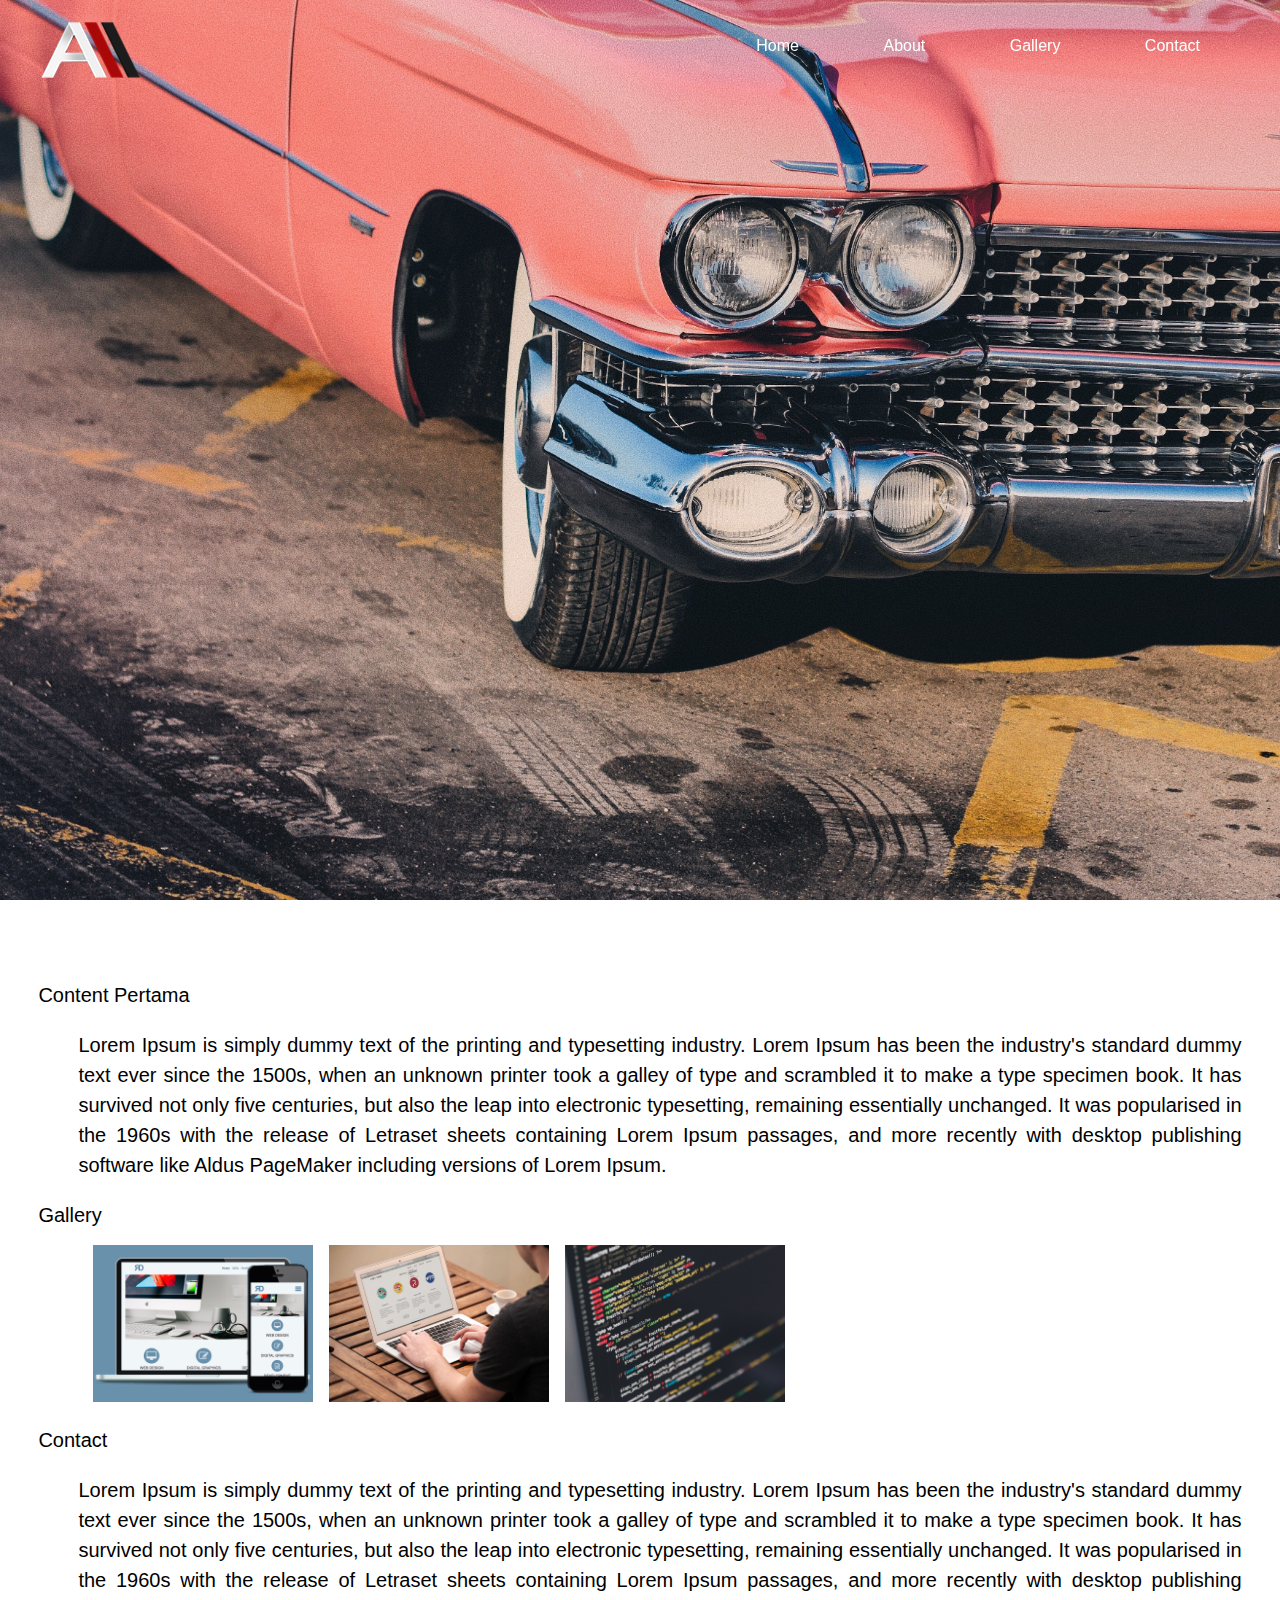
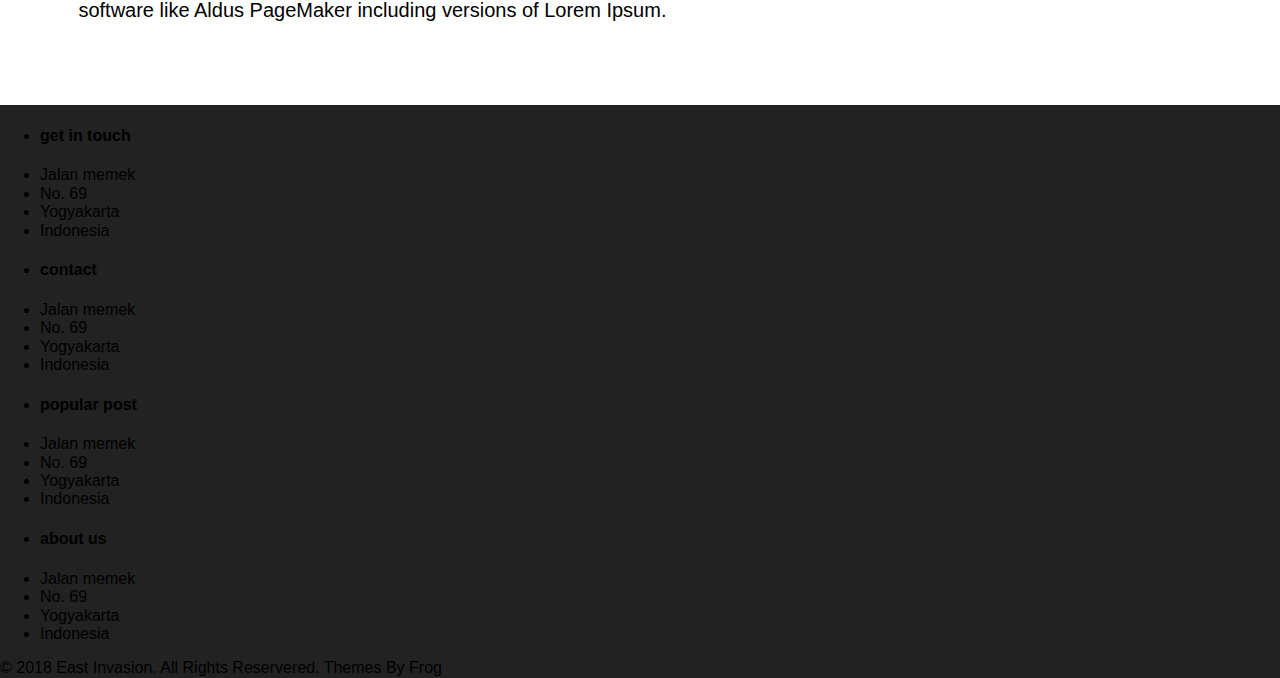
==== indexDROPlol.html @ 2ae95cde "tes" ====
<!DOCTYPE html>
<html>
  <head>
    <script type="text/javascript" src="jquery/jquery-3.3.1.js"></script>
    <script type="text/javascript" src="jquery.min.js"></script>
      <script type="text/javascript" src="jquery/jquery-3.3.1/slim.js"></script>
      <script src="function.js"></script>
      <link rel="stylesheet" type="text/css" href="css/normalize.css">
      <link rel="stylesheet" type="text/css" href="css/lightbox.min.css">
      <script type="text/javascript" src="jquery/lightbox-plus-jquery.min.js"></script>
      <link rel="stylesheet" type="text/css" href="style.css">
      <link rel="stylesheet" href="https://maxcdn.bootstrapcdn.com/font-awesome/4.7.0/css/font-awesome.min.css">
    <link rel="shortcut icon" href='am.png' />
      <title>AUTO-MOD</title>
  </head>
  <body>
    <div class="wrapper">
            <header>
                  <nav>
                        <div class="menu-icon">
                              <i class="fa fa-bars fa-2x"></i>
                        </div>
                        <div class="logo" align="top">
                              <a href="#"><img src="am1.png"></a>
                        </div>
                        <div class="menu">
                              <ul>
                                    <li><a href="#">Home</a></li>
                                    <li><a href="#">About</a></li>
                                    <li><a href="#gallery">Gallery</a></li>
                                    <li><a href="#Contact">Contact</a></li>
                              </ul>
                        </div>
                  </nav>
            </header>            
    </div>
    <div id="home" class="content">
              <dt>Content Pertama</dt>
                  <dd>
                  <p>
                        Lorem Ipsum is simply dummy text of the printing and typesetting industry. Lorem Ipsum has been the industry's standard dummy text ever since the 1500s, when an unknown printer took a galley of type and scrambled it to make a type specimen book. It has survived not only five centuries, but also the leap into electronic typesetting, remaining essentially unchanged. It was popularised in the 1960s with the release of Letraset sheets containing Lorem Ipsum passages, and more recently with desktop publishing software like Aldus PageMaker including versions of Lorem Ipsum.
                  </p>
                  </dd>
                <dt id="gallery">Gallery</dt>
                  <div class="gallery">
                    <a href="img/900-644-rd-light.png" data-lightbox="mygallery" data-title="Ligth"><img src="img/900-644-rd-light.png" title="Ligth"></a>
                    <a href="img/computer-guy.png" data-lightbox="mygallery" data-title="Meow"><img src="img/computer-guy.png" title="Meow"></a>
                    <a href="img/computer-code.png" data-lightbox="mygallery" data-title="Meong"><img src="img/computer-code.png" title="Meong"></a>
                  </div>
                 <dt id="Contact">Contact</dt>
                  <dd>
                  <p>
                        Lorem Ipsum is simply dummy text of the printing and typesetting industry. Lorem Ipsum has been the industry's standard dummy text ever since the 1500s, when an unknown printer took a galley of type and scrambled it to make a type specimen book. It has survived not only five centuries, but also the leap into electronic typesetting, remaining essentially unchanged. It was popularised in the 1960s with the release of Letraset sheets containing Lorem Ipsum passages, and more recently with desktop publishing software like Aldus PageMaker including versions of Lorem Ipsum.
                  </p>
                  </dd>
            </div>
      <footer>
        <div class="wrap-foot">
          <ul>
            <li><h4>get in touch</h4></li>
            <li>Jalan memek</li>
            <li>No. 69</li>
            <li>Yogyakarta</li>
            <li>Indonesia</li>
          </ul>
          <ul>
            <li><h4>contact</h4></li>
            <li class="tw">Jalan memek</li>
            <li class="tw">No. 69</li>
            <li class="tw">Yogyakarta</li>
            <li class="tw">Indonesia</li>
          </ul>
          <ul>
            <li><h4>popular post</h4></li>
            <li>Jalan memek</li>
            <li>No. 69</li>
            <li>Yogyakarta</li>
            <li>Indonesia</li>
          </ul>
          <ul>
            <li><h4>about us</h4></li>
            <li>Jalan memek</li>
            <li>No. 69</li>
            <li>Yogyakarta</li>
            <li>Indonesia</li>
          </ul>
          <div id="copyright">&copy; 2018 East Invasion. All Rights Reservered. Themes By Frog</div>
        </div>
      </footer>
  </body>
</html>
---- style.css ----
html, body {
      margin: 0;
      padding: 0;
      width: 100%;
      height: 100%;
      display: table;
}
 
body {
      font-family: "Helvetica Neue",sans-serif;
      font-weight: lighter;
}

 
header {
      width: 100%;
      height: 100vh;
      background: url(mitch-rosen-203800-unsplash.jpg) no-repeat 50% 50%;
      background-size: cover;
}
 
.content {
      width: 94%;
      margin: 4em auto;
      font-size: 20px;
      line-height: 30px;
      text-align: justify;
}
 
.logo {
      line-height: 60px;
      position: fixed;
<<<<<<< HEAD
      float: center;
      margin: 8px 40px;
      color: #fff;
      font-weight: bold;
      font-size: 20px;
      letter-spacing: 2px;
=======
      float: left;
      margin-top: 10px;
      margin-left: 40px;
>>>>>>> d4c39be81cec723a4082734172d4dac23cee9eee
}
header nav .logo img{
      height: 80px;
      transition: .5s
}

header nav {
      position: fixed;
      width: 100%;
      line-height: 60px;
}
 
header nav ul {
      line-height: 60px;
      list-style: none;
      background: rgba(0, 0, 0, 0);
      overflow: hidden;
      color: #fff;
      padding: 0;
      text-align: right;
      margin: 0;
      padding-right: 40px;
      transition: 1s;
}

header nav li a:hover{color:#cc227b;}
 
header nav.black ul {
      background: #000;
}
 
header nav ul li {
      display: inline-block;
      padding: 16px 40px;;
}
 
header nav ul li a {
      text-decoration: none;
      color: #fff;
      font-size: 16px;
      position: relative;
}

header nav ul li a:before {
content: '';
width: 0px;
height: 5px;
background: #E2472E; /* WARNA BAGIAN BAWAH HOVERNYA*/
position: absolute;
top: 100%;
left: 0;
transition: .5s;
}

header nav ul li:hover a:before {
width: 50%;
transform: translateX(100%);
}

header nav ul li a.active:{
content: '';
width: 0px;
height: 5px;
background: #E2472E; /* WARNA BAGIAN BAWAH HOVERNYA*/
position: absolute;
top: 100%;
left: 0;
}
 
.menu-icon {
      line-height: 60px;
      width: 100%;
      background: #000;
      text-align: right;
      box-sizing: border-box;
      padding: 15px 24px;
      cursor: pointer;
      color: #fff;
      display: none;
}


 
@media(max-width: 786px) {
 
      .logo {
            position: fixed;
            top: 0;
            margin-top: 16px;
      }
 
      nav ul {
            max-height: 0px;
            background: #000;
      }
 
      nav.black ul {
            background: #000;
      }
 
      .showing {
            max-height: 34em;
      }
 
      nav ul li {
            box-sizing: border-box;
            width: 100%;
            padding: 24px;
            text-align: center;
      }
 
      .menu-icon {
            display: block;
      }
 
}
.gallery{
      margin: 10px 50px;
}
.gallery img{
      width: 230px;
      padding: 5px;
      transition: 1s;
}
.gallery img:hover{
      transform: scale(1.1);
       opacity: .8;
}

footer {
      width: 100%;
      height: 100%;
      background-color: #222;
      padding: 60px 0;
      display: table-row;
}

footer nav {
float: center;

}
 
footer nav ul {
      padding: 0;
      text-align: center;
}

footer nav ul li {
      display: inline-table;
      margin-left: 100px;
      
}

footer nav ul li span {
font-family: Lato;
font-weight: 400px;
font-size: 20px;
color: #fff;
}

footer nav li span:hover{color:#cc227b;}
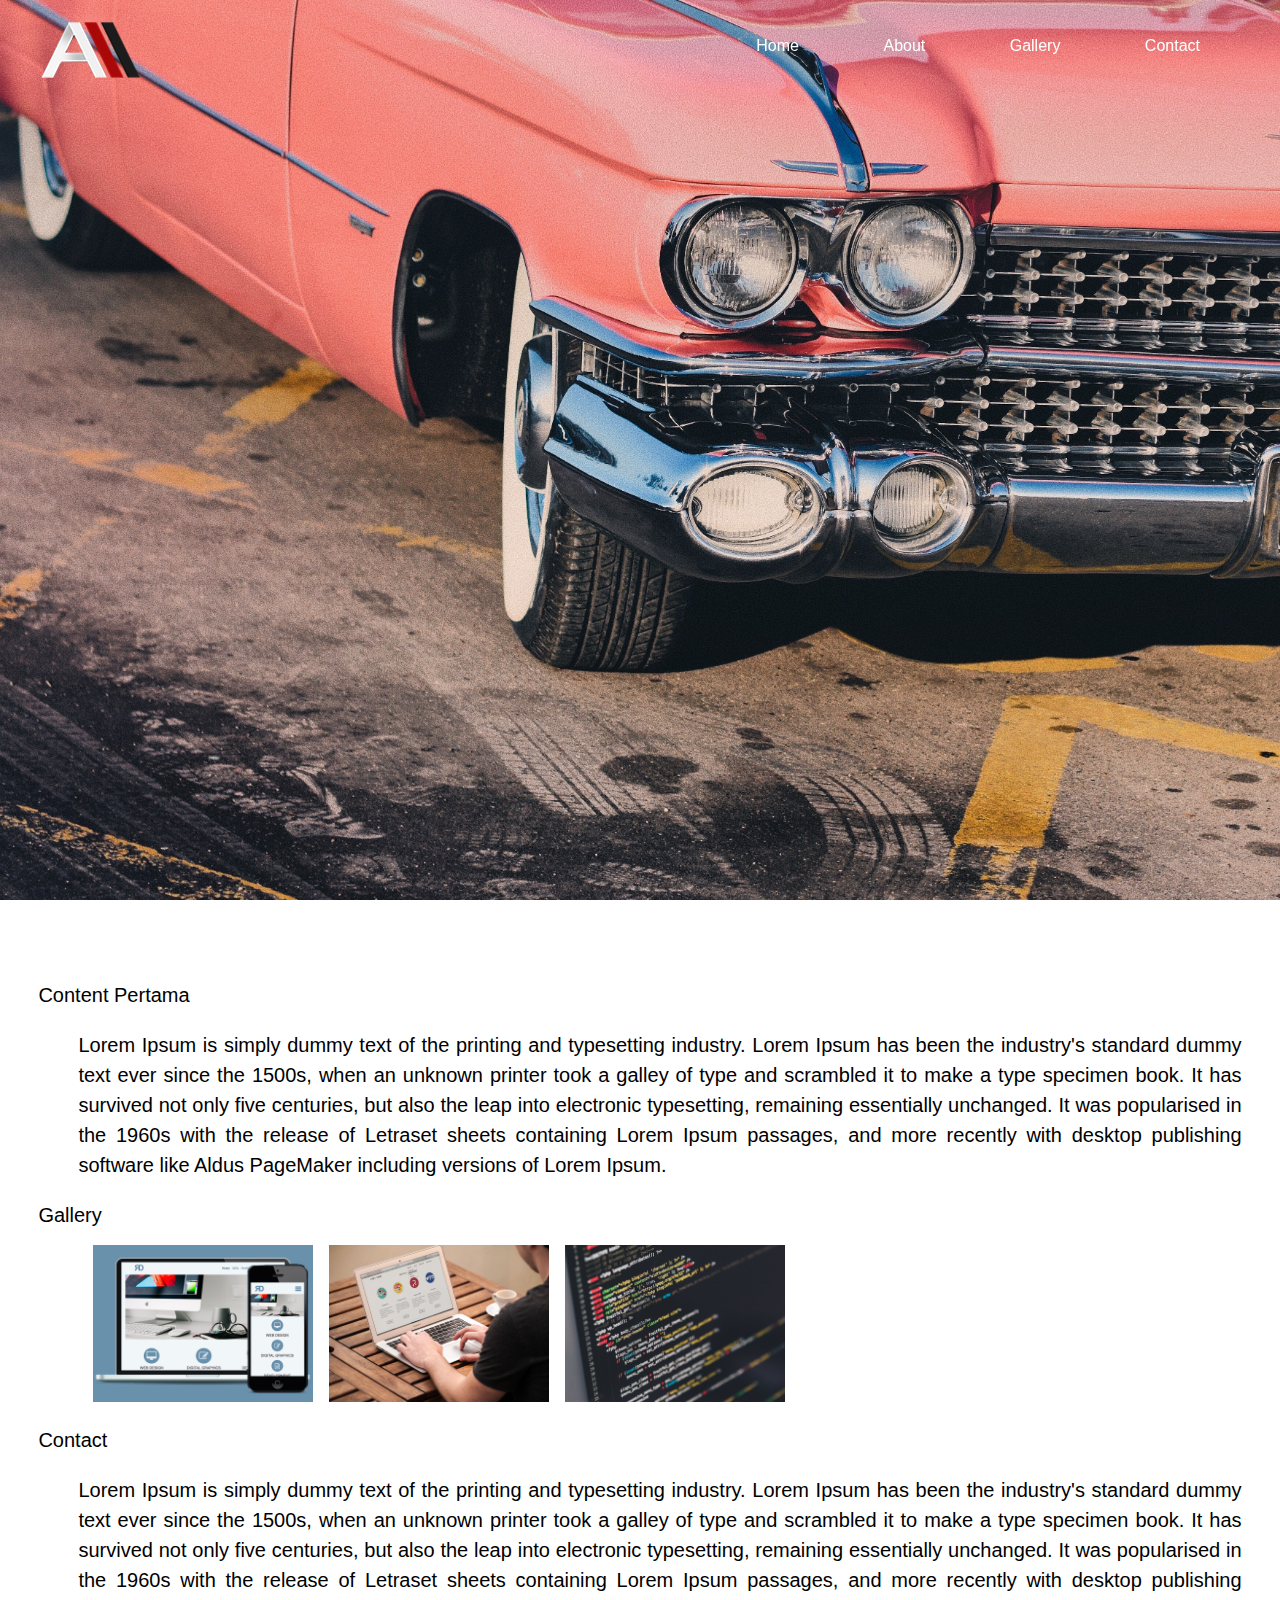
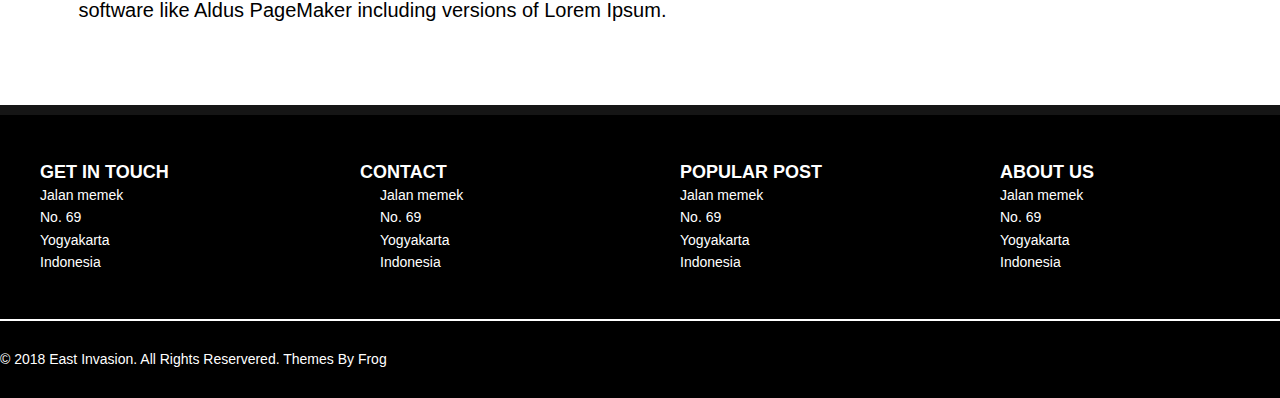
==== commit ee9d9cc9: "tes" ====
--- a/indexDROPlol.html
+++ b/indexDROPlol.html
@@ -8,7 +8,7 @@
       <link rel="stylesheet" type="text/css" href="css/normalize.css">
       <link rel="stylesheet" type="text/css" href="css/lightbox.min.css">
       <script type="text/javascript" src="jquery/lightbox-plus-jquery.min.js"></script>
-      <link rel="stylesheet" type="text/css" href="style.css">
+      <link rel="stylesheet" type="text/css" href="styleDROPlol.css">
       <link rel="stylesheet" href="https://maxcdn.bootstrapcdn.com/font-awesome/4.7.0/css/font-awesome.min.css">
     <link rel="shortcut icon" href='am.png' />
       <title>AUTO-MOD</title>
--- a/styleDROPlol.css
+++ b/styleDROPlol.css
@@ -0,0 +1,211 @@
+html, body {
+      margin: 0;
+      padding: 0;
+      width: 100%;
+}
+ 
+body {
+      font-family: "Helvetica Neue",sans-serif;
+      font-weight: lighter;
+}
+ 
+header {
+      width: 100%;
+      height: 100vh;
+      background: url(mitch-rosen-203800-unsplash.jpg) no-repeat 50% 50%;
+      background-size: cover;
+}
+ 
+.content {
+      width: 94%;
+      margin: 4em auto;
+      font-size: 20px;
+      line-height: 30px;
+      text-align: justify;
+}
+ 
+.logo {
+      line-height: 60px;
+      position: fixed;
+<<<<<<< HEAD
+      float: center;
+      margin: 8px 40px;
+      color: #fff;
+      font-weight: bold;
+      font-size: 20px;
+      letter-spacing: 2px;
+=======
+      float: left;
+      margin-top: 10px;
+      margin-left: 40px;
+>>>>>>> d4c39be81cec723a4082734172d4dac23cee9eee
+}
+nav .logo img{
+      height: 80px;
+      transition: .5s
+}
+
+nav {
+      position: fixed;
+      width: 100%;
+      line-height: 60px;
+}
+ 
+nav ul {
+      line-height: 60px;
+      list-style: none;
+      background: rgba(0, 0, 0, 0);
+      overflow: hidden;
+      color: #fff;
+      padding: 0;
+      text-align: right;
+      margin: 0;
+      padding-right: 40px;
+      transition: 1s;
+}
+
+nav li a:hover{color:#cc227b;}
+ 
+nav.black ul {
+      background: #000;
+}
+ 
+nav ul li {
+      display: inline-block;
+      padding: 16px 40px;;
+}
+ 
+nav ul li a {
+      text-decoration: none;
+      color: #fff;
+      font-size: 16px;
+      position: relative;
+}
+
+nav ul li a:before {
+content: '';
+width: 0px;
+height: 5px;
+background: #E2472E; /* WARNA BAGIAN BAWAH HOVERNYA*/
+position: absolute;
+top: 100%;
+left: 0;
+transition: .5s;
+}
+
+nav ul li:hover a:before {
+width: 50%;
+transform: translateX(100%);
+}
+
+nav ul li a.active:{
+content: '';
+width: 0px;
+height: 5px;
+background: #E2472E; /* WARNA BAGIAN BAWAH HOVERNYA*/
+position: absolute;
+top: 100%;
+left: 0;
+}
+ 
+.menu-icon {
+      line-height: 60px;
+      width: 100%;
+      background: #000;
+      text-align: right;
+      box-sizing: border-box;
+      padding: 15px 24px;
+      cursor: pointer;
+      color: #fff;
+      display: none;
+}
+
+
+ 
+@media(max-width: 786px) {
+ 
+      .logo {
+            position: fixed;
+            top: 0;
+            margin-top: 16px;
+      }
+ 
+      nav ul {
+            max-height: 0px;
+            background: #000;
+      }
+ 
+      nav.black ul {
+            background: #000;
+      }
+ 
+      .showing {
+            max-height: 34em;
+      }
+ 
+      nav ul li {
+            box-sizing: border-box;
+            width: 100%;
+            padding: 24px;
+            text-align: center;
+      }
+ 
+      .menu-icon {
+            display: block;
+      }
+ 
+}
+.gallery{
+      margin: 10px 50px;
+}
+.gallery img{
+      width: 230px;
+      padding: 5px;
+      transition: 1s;
+}
+.gallery img:hover{
+      transform: scale(1.1);
+       opacity: .8;
+}
+footer{
+      background: #000;
+      padding: 30px 0;
+      border-top: 10px solid #151515;
+}
+footer h4{
+      margin: 0;
+      color: #fff;
+      text-transform: uppercase;
+      font-size: 18px;
+}
+footer ul{
+      float: left;
+      width: 25%;
+      list-style-type: none;
+}
+footer:after{
+      content: "";
+      display: block;
+      clear: both;
+}
+footer li{
+      color: #fff;
+      width: 80%
+      margin: 20px 0;
+      font-size: 14px;
+      line-height: 1.6em;
+}
+footer li.tw{
+      padding-left: 20px;
+      /*list-style-image: url(images/twitter.png);*/
+}
+#copyright{
+      clear: both;
+      padding-top: 30px;
+      margin-top: 30px;
+      float: left;
+      width: 100%;
+      border-top: 2px solid #fff;
+      color: #fff;
+      font-size: 14px;
+}